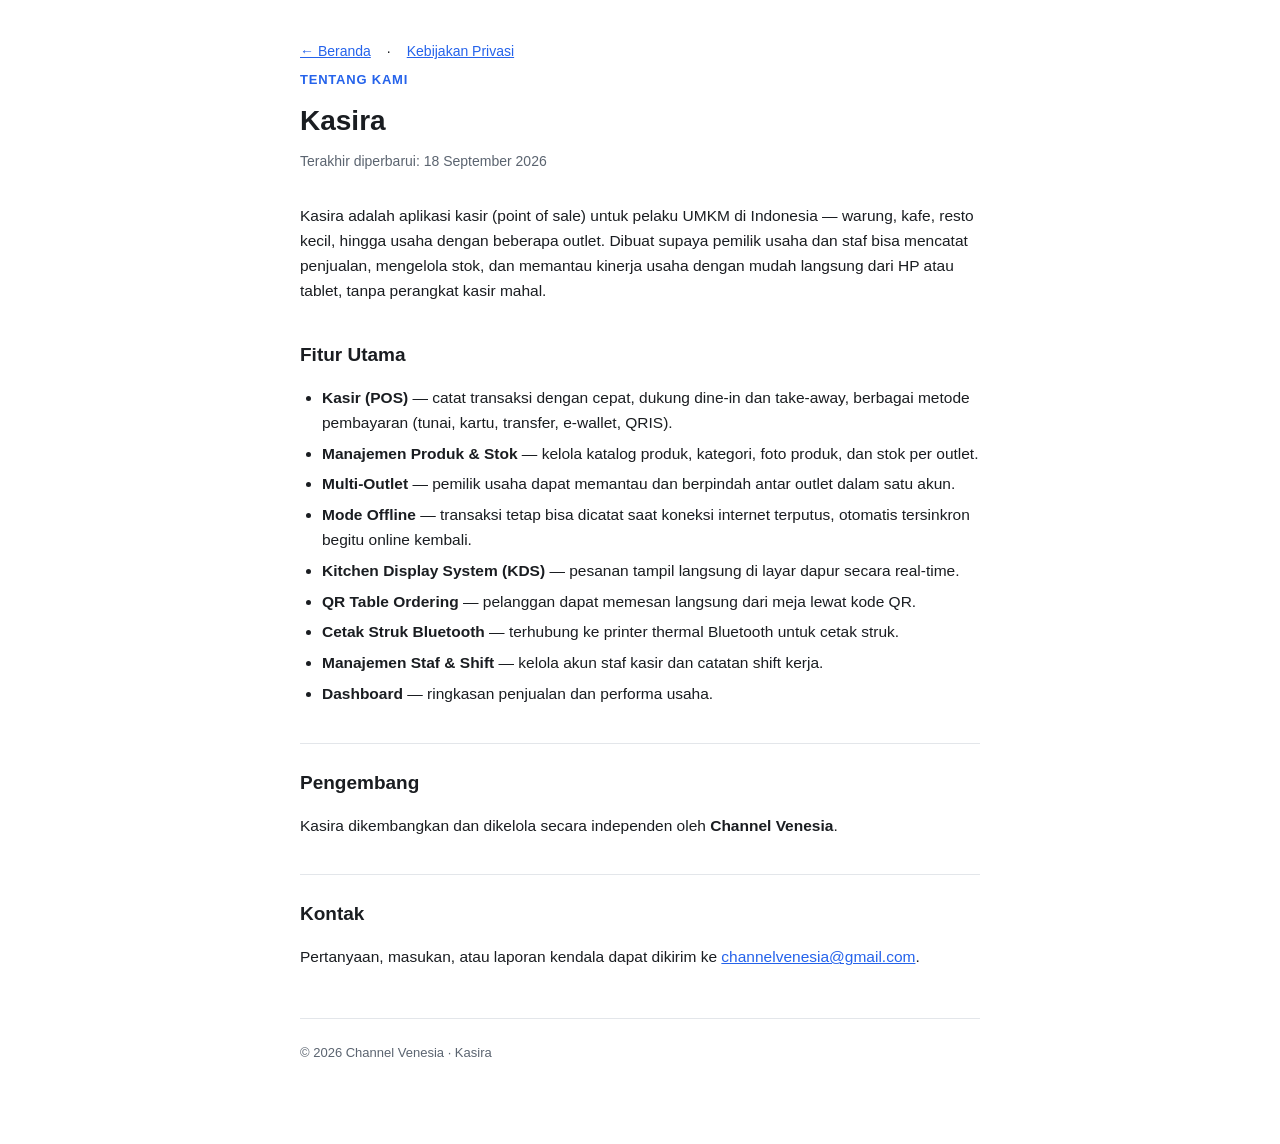
==== about.html @ 293f21f2 "Add privacy policy and about us pages Publishes the public-facing Privacy Policy and About Us pages " ====
<!doctype html>
<html lang="id">
<head>
<meta charset="utf-8">
<meta name="viewport" content="width=device-width, initial-scale=1">
<title>Tentang Kami - Kasira</title>
<link rel="stylesheet" href="style.css">
</head>
<body>
<div class="wrap">
  <div class="nav"><a href="index.html">&larr; Beranda</a> &middot; <a href="privacy.html">Kebijakan Privasi</a></div>
  <p class="eyebrow">Tentang Kami</p>
  <h1>Kasira</h1>
  <p class="meta">Terakhir diperbarui: 18 September 2026</p>

  <p>
    Kasira adalah aplikasi kasir (point of sale) untuk pelaku UMKM di
    Indonesia &mdash; warung, kafe, resto kecil, hingga usaha dengan
    beberapa outlet. Dibuat supaya pemilik usaha dan staf bisa mencatat
    penjualan, mengelola stok, dan memantau kinerja usaha dengan mudah
    langsung dari HP atau tablet, tanpa perangkat kasir mahal.
  </p>

  <h2>Fitur Utama</h2>
  <ul>
    <li><strong>Kasir (POS)</strong> &mdash; catat transaksi dengan cepat, dukung dine-in dan take-away, berbagai metode pembayaran (tunai, kartu, transfer, e-wallet, QRIS).</li>
    <li><strong>Manajemen Produk &amp; Stok</strong> &mdash; kelola katalog produk, kategori, foto produk, dan stok per outlet.</li>
    <li><strong>Multi-Outlet</strong> &mdash; pemilik usaha dapat memantau dan berpindah antar outlet dalam satu akun.</li>
    <li><strong>Mode Offline</strong> &mdash; transaksi tetap bisa dicatat saat koneksi internet terputus, otomatis tersinkron begitu online kembali.</li>
    <li><strong>Kitchen Display System (KDS)</strong> &mdash; pesanan tampil langsung di layar dapur secara real-time.</li>
    <li><strong>QR Table Ordering</strong> &mdash; pelanggan dapat memesan langsung dari meja lewat kode QR.</li>
    <li><strong>Cetak Struk Bluetooth</strong> &mdash; terhubung ke printer thermal Bluetooth untuk cetak struk.</li>
    <li><strong>Manajemen Staf &amp; Shift</strong> &mdash; kelola akun staf kasir dan catatan shift kerja.</li>
    <li><strong>Dashboard</strong> &mdash; ringkasan penjualan dan performa usaha.</li>
  </ul>

  <h2>Pengembang</h2>
  <p>
    Kasira dikembangkan dan dikelola secara independen oleh
    <strong>Channel Venesia</strong>.
  </p>

  <h2>Kontak</h2>
  <p>
    Pertanyaan, masukan, atau laporan kendala dapat dikirim ke
    <a href="mailto:channelvenesia@gmail.com">channelvenesia@gmail.com</a>.
  </p>

  <footer>
    &copy; 2026 Channel Venesia &middot; Kasira
  </footer>
</div>
</body>
</html>
---- style.css ----
:root {
  color-scheme: light dark;
  --bg: #ffffff;
  --fg: #1a1d21;
  --muted: #5b6470;
  --accent: #2563eb;
  --border: #e3e6ea;
  --card: #f7f8fa;
}

@media (prefers-color-scheme: dark) {
  :root {
    --bg: #14161a;
    --fg: #eef0f2;
    --muted: #9aa3af;
    --accent: #6ea8ff;
    --border: #2a2d33;
    --card: #1c1f24;
  }
}

* { box-sizing: border-box; }

body {
  margin: 0;
  background: var(--bg);
  color: var(--fg);
  font-family: -apple-system, BlinkMacSystemFont, "Segoe UI", Roboto, Inter, Arial, sans-serif;
  line-height: 1.6;
}

.wrap {
  max-width: 720px;
  margin: 0 auto;
  padding: 40px 20px 80px;
}

.eyebrow {
  color: var(--accent);
  font-weight: 600;
  font-size: 13px;
  letter-spacing: 0.06em;
  text-transform: uppercase;
  margin: 0 0 8px;
}

h1 {
  font-size: 28px;
  margin: 0 0 6px;
}

.meta {
  color: var(--muted);
  font-size: 14px;
  margin: 0 0 32px;
}

h2 {
  font-size: 19px;
  margin: 36px 0 10px;
  border-top: 1px solid var(--border);
  padding-top: 24px;
}

h2:first-of-type {
  border-top: none;
  padding-top: 0;
}

p, li {
  color: var(--fg);
  font-size: 15.5px;
}

ul {
  padding-left: 22px;
}

li {
  margin: 6px 0;
}

a {
  color: var(--accent);
}

.card {
  background: var(--card);
  border: 1px solid var(--border);
  border-radius: 12px;
  padding: 16px 18px;
  margin: 16px 0;
}

.nav {
  display: flex;
  gap: 16px;
  font-size: 14px;
  margin-bottom: 8px;
}

.badge {
  display: inline-block;
  font-size: 12px;
  color: var(--muted);
  border: 1px solid var(--border);
  border-radius: 999px;
  padding: 2px 10px;
  margin: 2px 6px 2px 0;
}

footer {
  margin-top: 48px;
  padding-top: 24px;
  border-top: 1px solid var(--border);
  color: var(--muted);
  font-size: 13px;
}
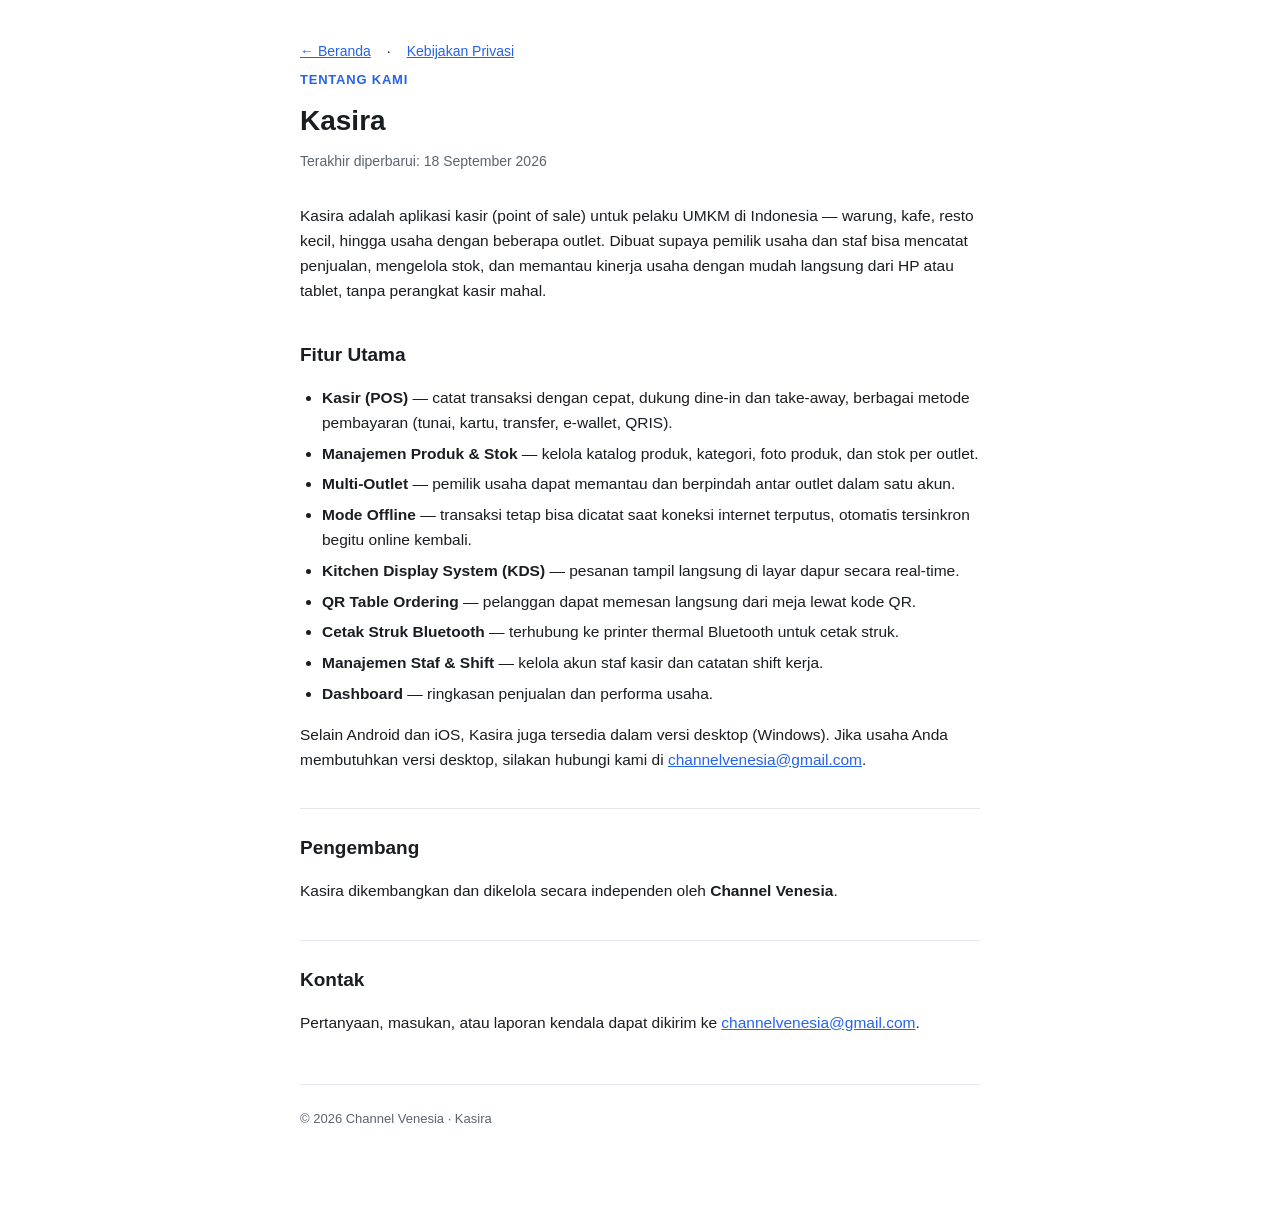
==== commit 4b57b8c6: "Mention the Windows desktop version on the About Us page Co-Authored-By: Claude Sonnet 5 <noreply@an" ====
--- a/about.html
+++ b/about.html
@@ -34,6 +34,12 @@
     <li><strong>Dashboard</strong> &mdash; ringkasan penjualan dan performa usaha.</li>
   </ul>
 
+  <p>
+    Selain Android dan iOS, Kasira juga tersedia dalam versi desktop
+    (Windows). Jika usaha Anda membutuhkan versi desktop, silakan
+    hubungi kami di <a href="mailto:channelvenesia@gmail.com">channelvenesia@gmail.com</a>.
+  </p>
+
   <h2>Pengembang</h2>
   <p>
     Kasira dikembangkan dan dikelola secara independen oleh
